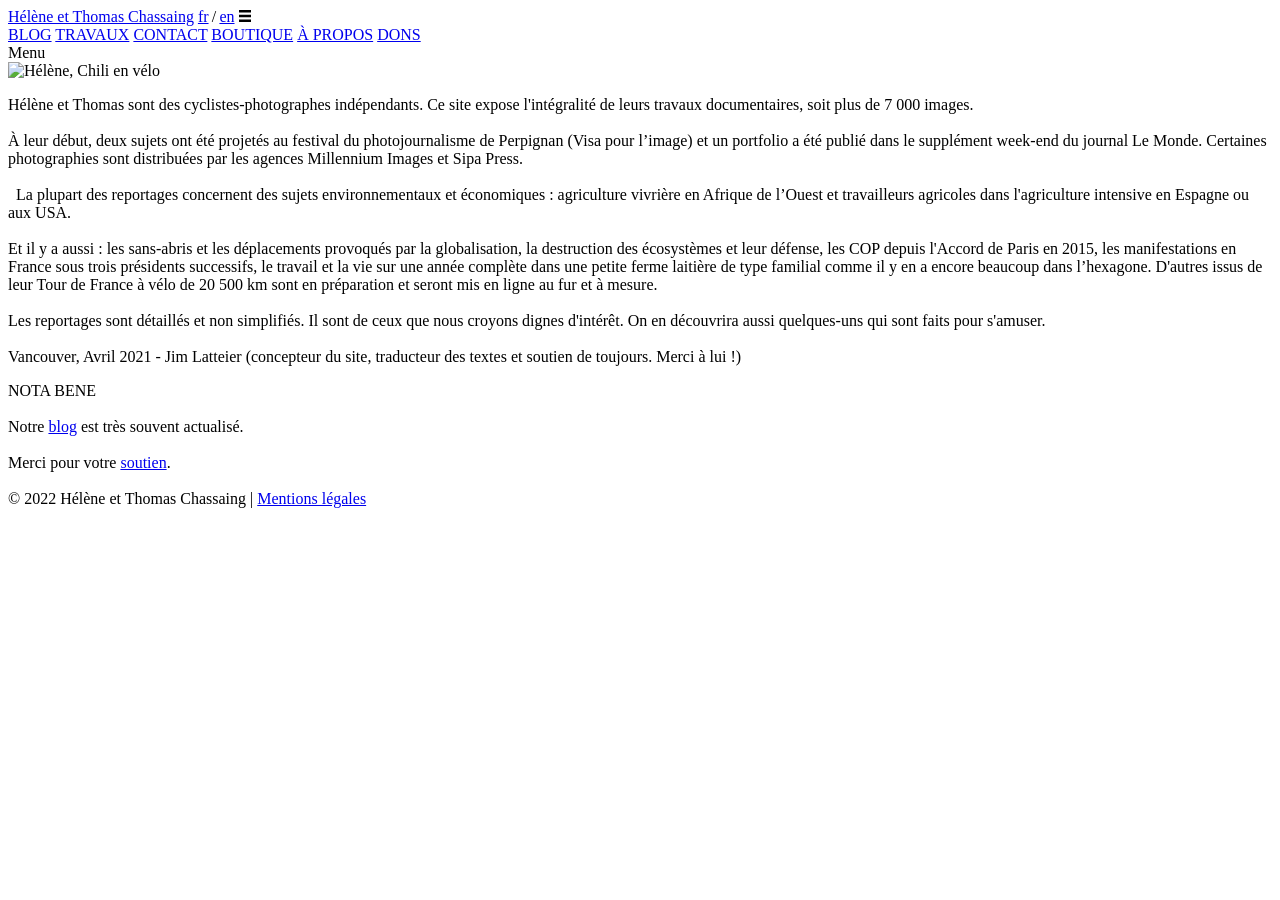
==== docs/index.html @ 3aeffdab "Modified sidebar styling." ====
<!DOCTYPE html>
<html lang="">
  <head>
    <meta charset="utf-8">
    <meta http-equiv="X-UA-Compatible" content="IE=edge">
    <!-- Meta -->
    <meta name="title" content="Hélène et Thomas Chassaing | Photographie">
    <meta name="description" content="Reporters voyageurs à vélo. Travaux documentaires sur l'agriculture, l'énergie, les COPs, les changements climatiques, les luttes sociales, entre autres.">
    <meta name="viewport" content="width=device-width, initial-scale=1.0">
    <!-- CSS -->
    <link rel="stylesheet" href="https://fonts.googleapis.com/css?family=Raleway">
    <link rel="stylesheet" href="https://fonts.googleapis.com/css?family=Lato&subset=latin,latin-ext">    
    <link rel="stylesheet" href="/css/custom.css">
    
<title>Hélène et Thomas Chassaing | Photographie</title>

  </head>
  <body>
    <span class="clearfix">
        <a class="title" href="/index-fr.html">Hélène et Thomas Chassaing</a>
        <span class="lang float-right"><a href="/index-fr.html">fr</a>&thinsp;/&thinsp;<a href="/index-en.html">en</a></span>
        <svg class="menuicon float-right" onclick="toggleMenu()" viewBox="0 0 10 10" width="0.75em" height="0.75em" stroke="currentColor" stroke-width="2">
            <path d="M0,1 10,1 M0,5 10,5 M0,9 10,9" />
        </svg>
        <div id="menu" class="menulist">
            <a href="/blog-fr.html">BLOG</a>
            <a href="/reportage-fr.html">TRAVAUX</a>
            <a href="/contact-fr.html">CONTACT</a>
            <a href="/boutique-fr.html">BOUTIQUE</a>
            <a href="/about-fr.html">À PROPOS</a>
            <a href="/donations-fr.html">DONS</a>
        </div>
        <span class="menulabel float-right">Menu</span>
    </span>
    <br>
    <script>
    function toggleMenu(){
      var nav = document.getElementById('menu');
      nav.classList.toggle('open-menulist');
    }
    </script>
    <div class="content-wrapper">
        
        

<div class="with-sidebar">
        
<div class="img-text-flex">
    <div>
        <img class="animate image-margin frontpage-slides" src="/frontpage/index_img_1.jpg" alt="Hélène, Chili en vélo">
        <img class="animate image-margin frontpage-slides" src="/frontpage/index_img_2.jpg" alt="Chili, le matin">
        <img class="animate image-margin frontpage-slides" src="/frontpage/index_img_3.jpg" alt="Chez nous au Dakota">
        <img class="animate image-margin frontpage-slides" src="/frontpage/index_img_4.jpg" alt="Thomas à Montauban">
        <img class="animate image-margin frontpage-slides" src="/frontpage/index_img_5.jpg" alt="Crevée après 50 km">
        <img class="animate image-margin frontpage-slides" src="/frontpage/index_img_6.jpg" alt="Prendre des nouvelles sur la route">
        <img class="animate image-margin frontpage-slides" src="/frontpage/index_img_7.jpg" alt="Thomas et les argentiques">
        <img class="animate image-margin frontpage-slides" src="/frontpage/index_img_8.jpg" alt="Hélène en chambre noire">
    </div>
    <div>
        <p>Hélène et Thomas sont des cyclistes-photographes indépendants. Ce site expose l'intégralité de leurs travaux documentaires, soit plus de 7 000 images.<br><br>

À leur début, deux sujets ont été projetés au festival du photojournalisme de Perpignan (Visa pour l’image) et un portfolio a été publié dans le supplément week-end du journal Le Monde. Certaines photographies sont distribuées par les agences Millennium Images et Sipa Press.<br><br>

  La plupart des reportages concernent des sujets environnementaux et économiques : agriculture vivrière en Afrique de l’Ouest et travailleurs agricoles dans l'agriculture intensive en Espagne ou aux USA.<br><br>

Et il y a aussi : les sans-abris et les déplacements provoqués par la globalisation, la destruction des écosystèmes et leur défense, les COP depuis l'Accord de Paris en 2015, les manifestations en France sous trois présidents successifs, le travail et la vie sur une année complète dans une petite ferme laitière de type familial comme il y en a encore beaucoup dans l’hexagone. D'autres issus de leur Tour de France à vélo de 20 500 km sont en préparation et seront mis en ligne au fur et à mesure.<br><br>

Les reportages sont détaillés et non simplifiés. Il sont de ceux que nous croyons dignes d'intérêt. On en découvrira aussi quelques-uns qui sont faits pour s'amuser.<br><br>

Vancouver, Avril 2021 - Jim Latteier (concepteur du site, traducteur des textes et soutien de toujours. Merci à lui !)</p>
    </div>
</div>

<div>
    <div class="notabene">NOTA BENE</div>
    <br>
    <div class="sidebar">
        Notre <a href="blog-fr.html" style="text-decoration:underline;">blog</a> est très souvent actualisé.
        <br><br>
        Merci pour votre <a href="donations-fr.html" style="text-decoration:underline;">soutien</a>.
    </div>
</div>

</div>
<br>
<script>
var myIndex = 0;
carousel();
function carousel() {
  var i;
  var x = document.getElementsByClassName("animate");
  for (i = 0; i < x.length; i++) {
    x[i].style.display = "none";
  }
  myIndex++;
  if (myIndex > x.length) {myIndex = 8}
  x[myIndex-1].style.display = "block";
  x[myIndex-1].style.margin = "var(-s2)";
  setTimeout(carousel, 5000);
}
</script>


        
        
        <footer>
        
            <span class="copyright">&copy;&nbsp;2022 Hélène et Thomas Chassaing&nbsp;|&nbsp;<a class="copyinfo" href="/information-fr.html">Mentions légales</a></span>
        
        </footer>
    </div>
  </body>
</html>
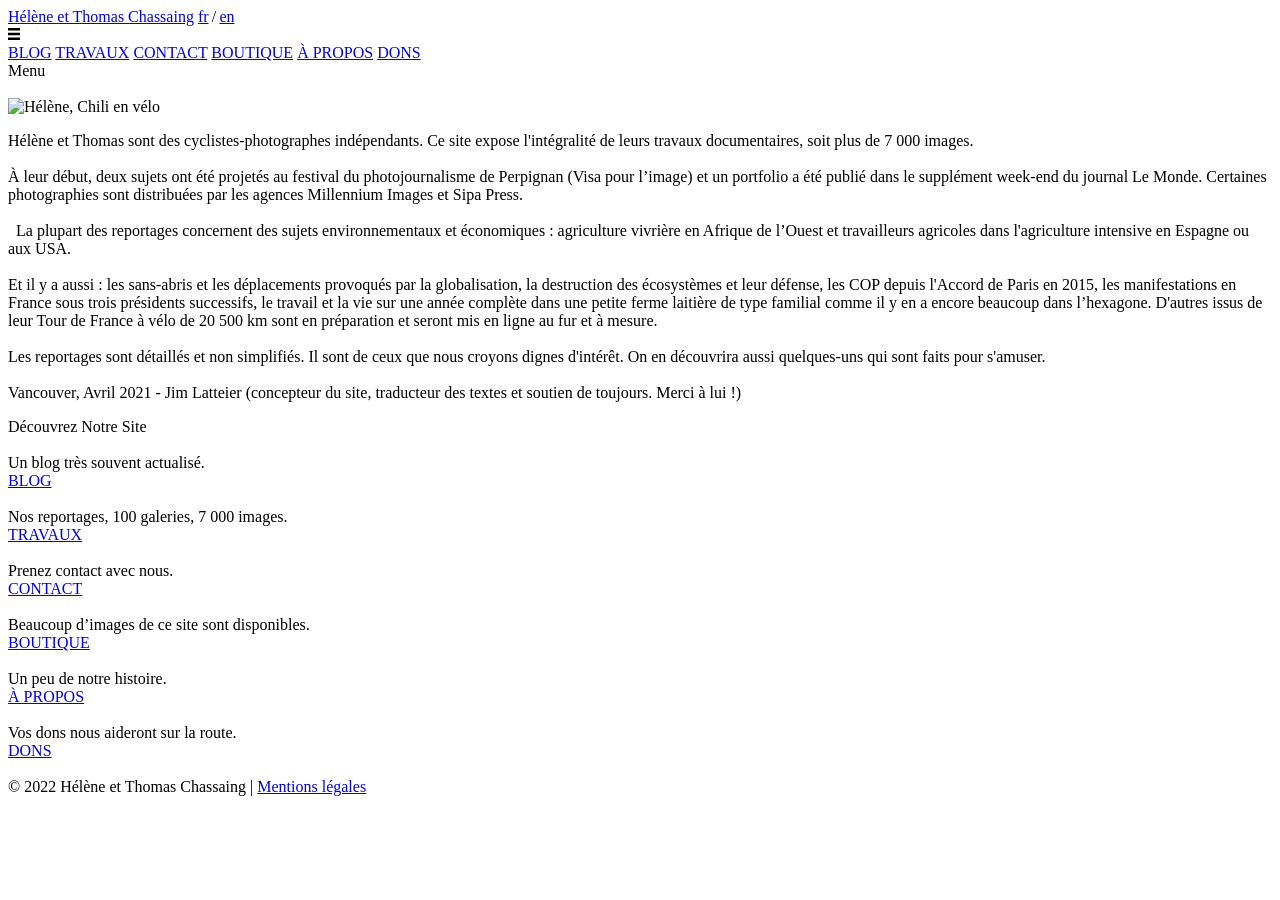
==== commit aa77e3d6: "The hamburger menu is replace by a sidebar on desktop screens." ====
--- a/docs/index.html
+++ b/docs/index.html
@@ -19,18 +19,23 @@
     <span class="clearfix">
         <a class="title" href="/index-fr.html">Hélène et Thomas Chassaing</a>
         <span class="lang float-right"><a href="/index-fr.html">fr</a>&thinsp;/&thinsp;<a href="/index-en.html">en</a></span>
-        <svg class="menuicon float-right" onclick="toggleMenu()" viewBox="0 0 10 10" width="0.75em" height="0.75em" stroke="currentColor" stroke-width="2">
-            <path d="M0,1 10,1 M0,5 10,5 M0,9 10,9" />
-        </svg>
-        <div id="menu" class="menulist">
-            <a href="/blog-fr.html">BLOG</a>
-            <a href="/reportage-fr.html">TRAVAUX</a>
-            <a href="/contact-fr.html">CONTACT</a>
-            <a href="/boutique-fr.html">BOUTIQUE</a>
-            <a href="/about-fr.html">À PROPOS</a>
-            <a href="/donations-fr.html">DONS</a>
+
+        <div class="small-or-non-index">
+            <svg class="menuicon float-right" onclick="toggleMenu()" viewBox="0 0 10 10" width="0.75em" height="0.75em" stroke="currentColor" stroke-width="2">
+                <path d="M0,1 10,1 M0,5 10,5 M0,9 10,9" />
+            </svg>
+            <div id="menu" class="menulist">
+                <a href="/blog-fr.html">BLOG</a>
+                <a href="/reportage-fr.html">TRAVAUX</a>
+                <a href="/contact-fr.html">CONTACT</a>
+                <a href="/boutique-fr.html">BOUTIQUE</a>
+                <a href="/about-fr.html">À PROPOS</a>
+                <a href="/donations-fr.html">DONS</a>
+            </div>
+            <span class="menulabel float-right">Menu</span>
+            </div>
         </div>
-        <span class="menulabel float-right">Menu</span>
+    
     </span>
     <br>
     <script>
@@ -73,13 +78,27 @@
     </div>
 </div>
 
-<div>
-    <div class="notabene">NOTA BENE</div>
+<div class="desktop-only">
+    <div class="desktop-menu">Découvrez Notre Site</div>
     <br>
     <div class="sidebar">
-        Notre <a href="blog-fr.html" style="text-decoration:underline;">blog</a> est très souvent actualisé.
+        Un blog très souvent actualisé.<br>
+        <a href="blog-fr.html" style="text-decoration:underline;">BLOG</a>
         <br><br>
-        Merci pour votre <a href="donations-fr.html" style="text-decoration:underline;">soutien</a>.
+        Nos reportages, 100 galeries, 7 000 images.<br>
+        <a href="reportage-fr.html" style="text-decoration:underline;">TRAVAUX</a>
+        <br><br>
+        Prenez contact avec nous.<br>
+        <a href="contact-fr.html" style="text-decoration:underline;">CONTACT</a>
+        <br><br>
+        Beaucoup d’images de ce site sont disponibles.<br>
+        <a href="boutique-fr.html" style="text-decoration:underline;">BOUTIQUE</a>
+        <br><br>
+        Un peu de notre histoire.<br>
+        <a href="about-fr.html" style="text-decoration:underline;">À PROPOS</a>
+        <br><br>
+        Vos dons nous aideront sur la route.<br>
+        <a href="donations-fr.html" style="text-decoration:underline;">DONS</a>
     </div>
 </div>
 
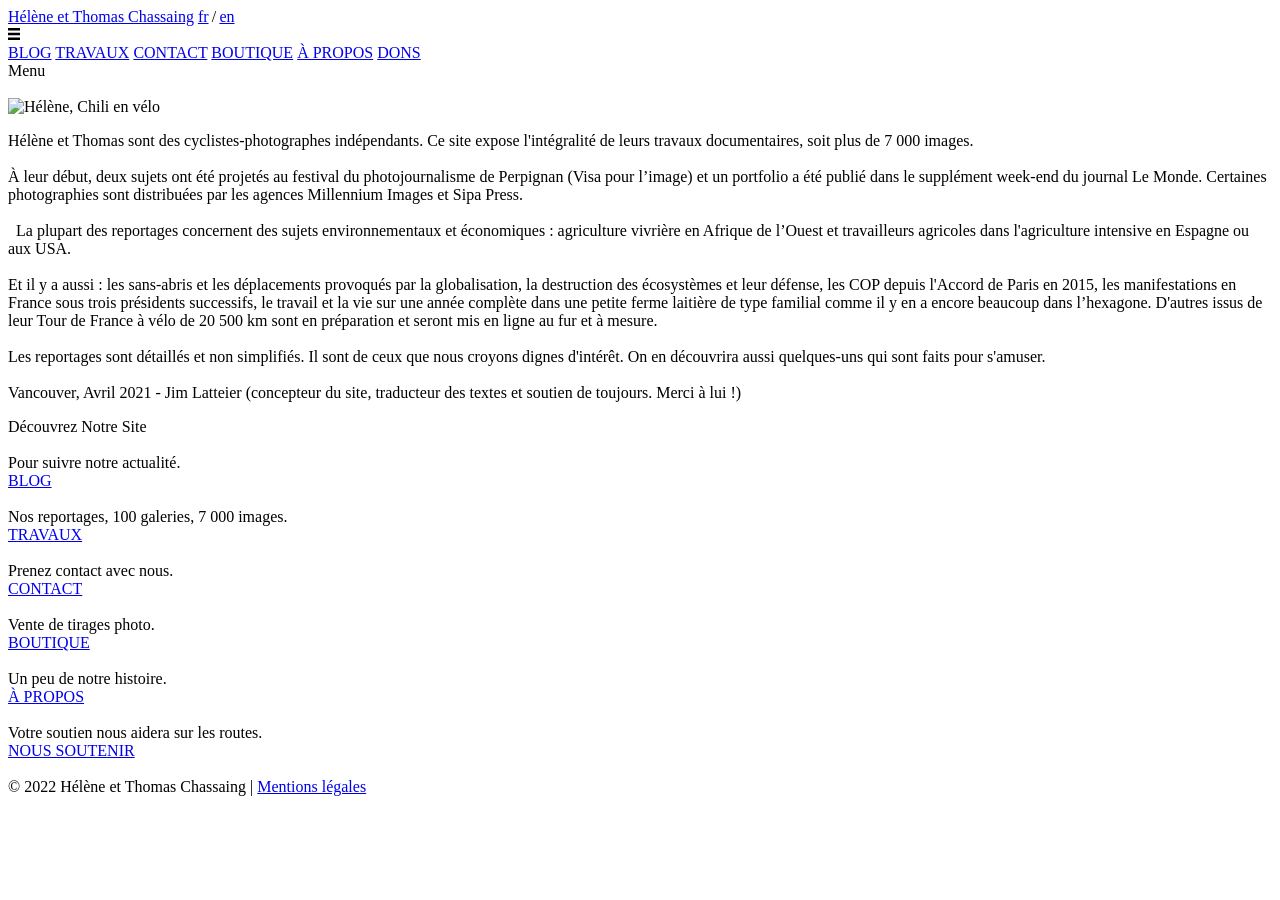
==== commit 8dd6e689: "Modified sidebar styling." ====
--- a/docs/index.html
+++ b/docs/index.html
@@ -82,23 +82,23 @@
     <div class="desktop-menu">Découvrez Notre Site</div>
     <br>
     <div class="sidebar">
-        Un blog très souvent actualisé.<br>
-        <a href="blog-fr.html" style="text-decoration:underline;">BLOG</a>
+        Pour suivre notre actualité.<br>
+        <a class="side-item" href="blog-fr.html">BLOG</a>
         <br><br>
         Nos reportages, 100 galeries, 7 000 images.<br>
-        <a href="reportage-fr.html" style="text-decoration:underline;">TRAVAUX</a>
+        <a class="side-item" href="reportage-fr.html">TRAVAUX</a>
         <br><br>
         Prenez contact avec nous.<br>
-        <a href="contact-fr.html" style="text-decoration:underline;">CONTACT</a>
+        <a class="side-item" href="contact-fr.html">CONTACT</a>
         <br><br>
-        Beaucoup d’images de ce site sont disponibles.<br>
-        <a href="boutique-fr.html" style="text-decoration:underline;">BOUTIQUE</a>
+        Vente de tirages photo.<br>
+        <a class="side-item" href="boutique-fr.html">BOUTIQUE</a>
         <br><br>
         Un peu de notre histoire.<br>
-        <a href="about-fr.html" style="text-decoration:underline;">À PROPOS</a>
+        <a class="side-item" href="about-fr.html">À PROPOS</a>
         <br><br>
-        Vos dons nous aideront sur la route.<br>
-        <a href="donations-fr.html" style="text-decoration:underline;">DONS</a>
+        Votre soutien nous aidera sur les routes.<br>
+        <a class="side-item" href="donations-fr.html">NOUS SOUTENIR</a>
     </div>
 </div>
 
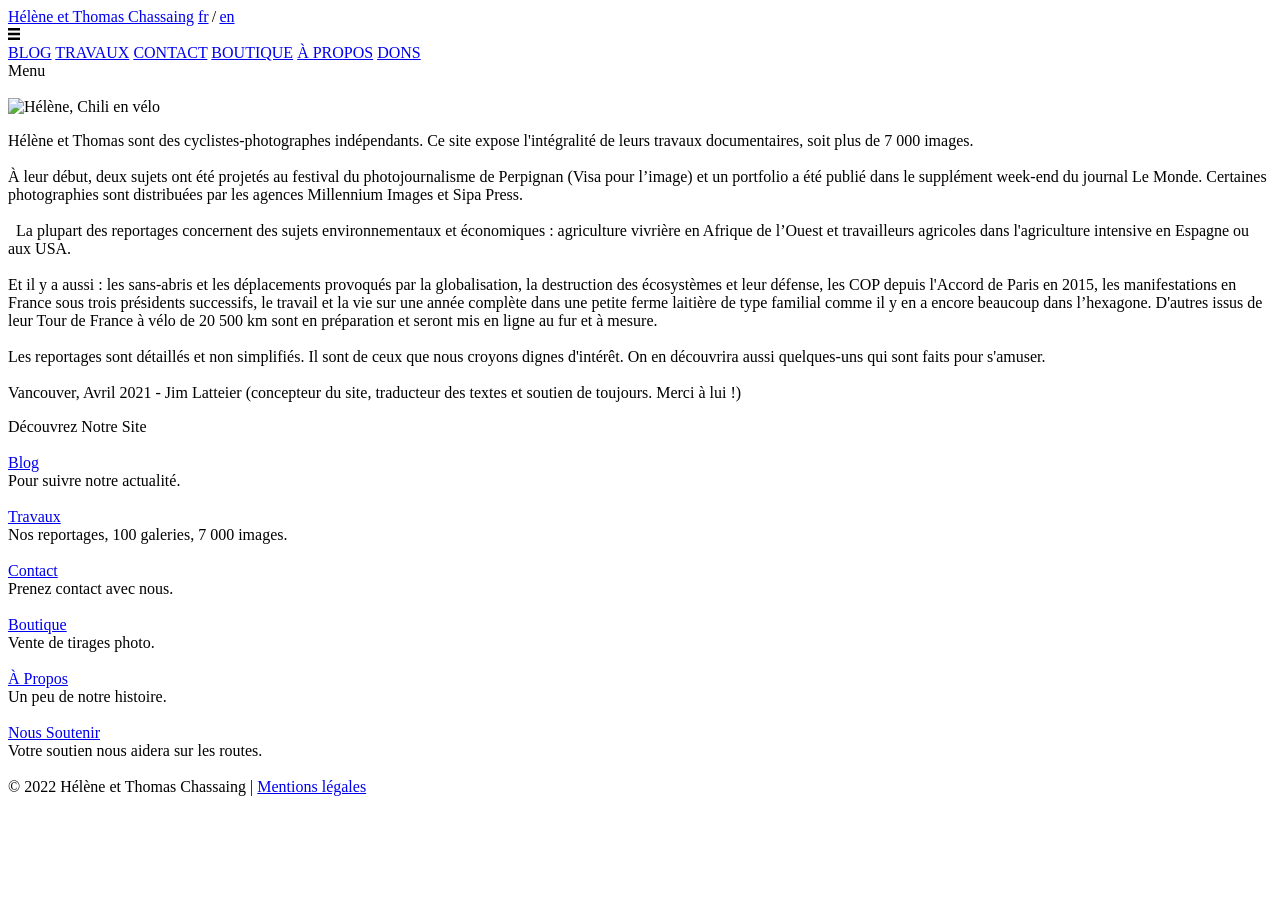
==== commit 4b3899d8: "Modified sidebar styling." ====
--- a/docs/index.html
+++ b/docs/index.html
@@ -82,23 +82,23 @@
     <div class="desktop-menu">Découvrez Notre Site</div>
     <br>
     <div class="sidebar">
-        Pour suivre notre actualité.<br>
-        <a class="side-item" href="blog-fr.html">BLOG</a>
+        <a class="side-item" href="blog-fr.html">Blog</a><br>
+        Pour suivre notre actualité.
         <br><br>
-        Nos reportages, 100 galeries, 7 000 images.<br>
-        <a class="side-item" href="reportage-fr.html">TRAVAUX</a>
+        <a class="side-item" href="reportage-fr.html">Travaux</a><br>
+        Nos reportages, 100 galeries, 7 000 images.
         <br><br>
-        Prenez contact avec nous.<br>
-        <a class="side-item" href="contact-fr.html">CONTACT</a>
+        <a class="side-item" href="contact-fr.html">Contact</a><br>
+        Prenez contact avec nous.
         <br><br>
-        Vente de tirages photo.<br>
-        <a class="side-item" href="boutique-fr.html">BOUTIQUE</a>
+        <a class="side-item" href="boutique-fr.html">Boutique</a><br>
+        Vente de tirages photo.
         <br><br>
-        Un peu de notre histoire.<br>
-        <a class="side-item" href="about-fr.html">À PROPOS</a>
+        <a class="side-item" href="about-fr.html">À Propos</a><br>
+        Un peu de notre histoire.
         <br><br>
-        Votre soutien nous aidera sur les routes.<br>
-        <a class="side-item" href="donations-fr.html">NOUS SOUTENIR</a>
+        <a class="side-item" href="donations-fr.html">Nous Soutenir</a><br>
+        Votre soutien nous aidera sur les routes.
     </div>
 </div>
 
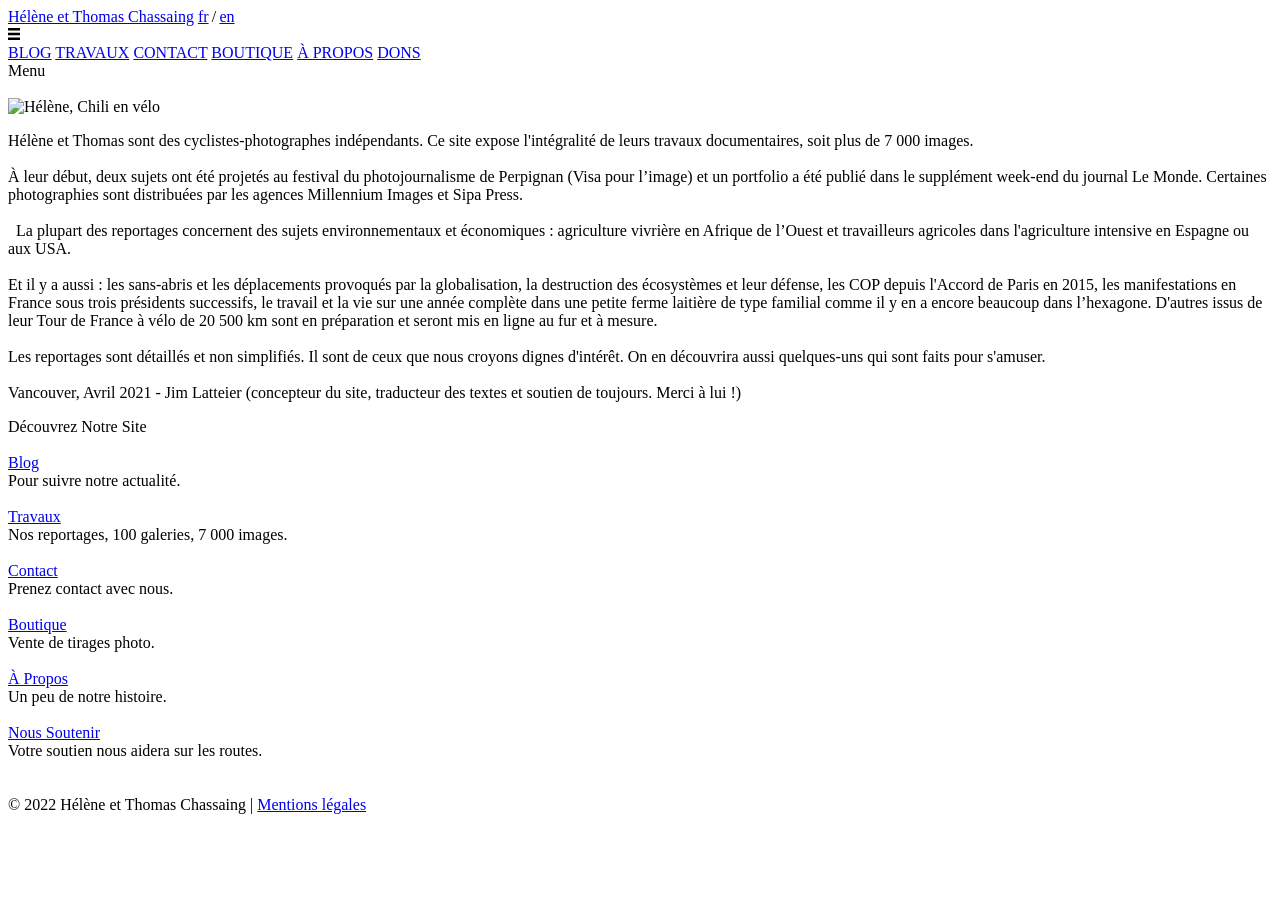
==== commit 183eaafb: "Modified sidebar styling." ====
--- a/docs/index.html
+++ b/docs/index.html
@@ -99,6 +99,7 @@
         <br><br>
         <a class="side-item" href="donations-fr.html">Nous Soutenir</a><br>
         Votre soutien nous aidera sur les routes.
+        <br><br>
     </div>
 </div>
 
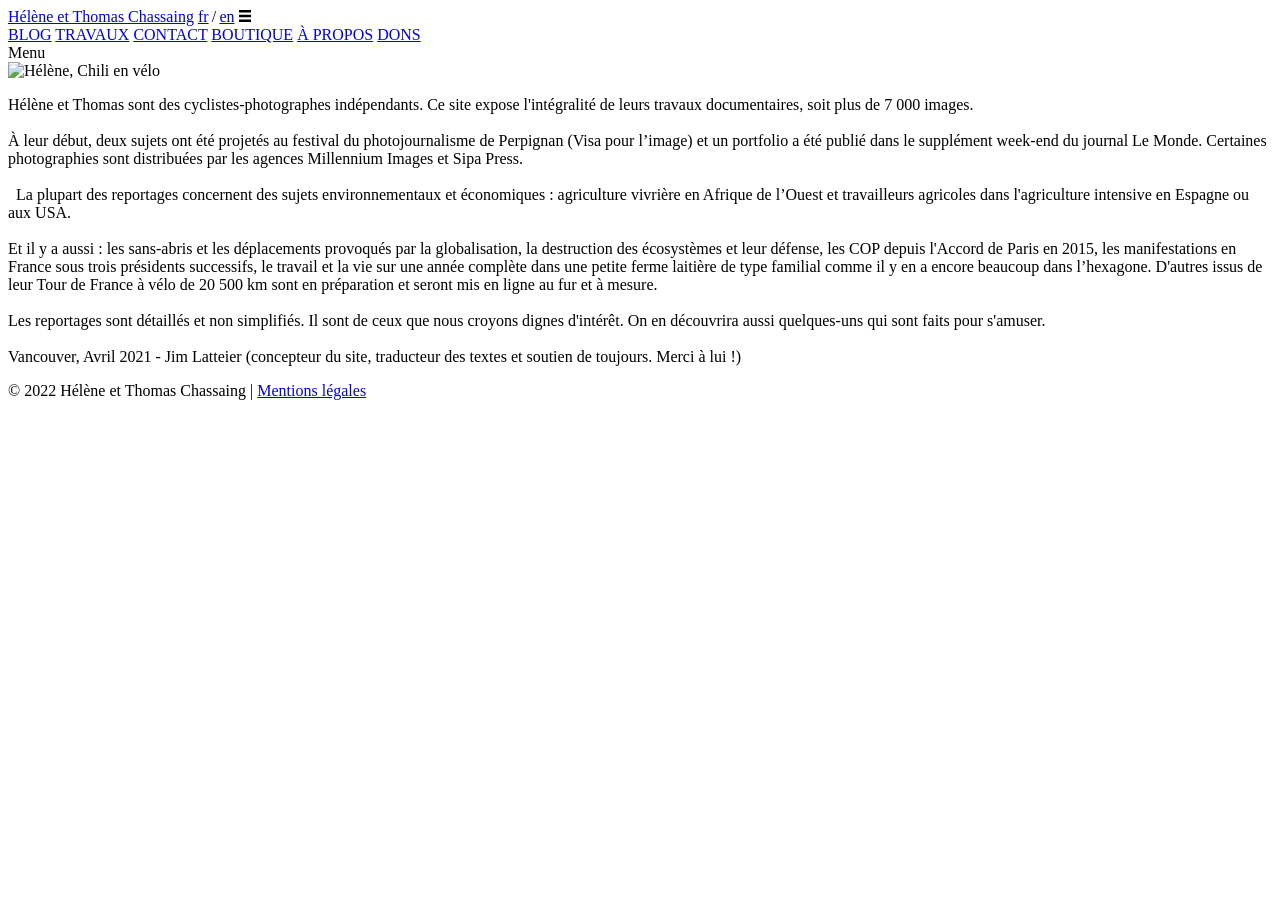
==== commit 650b97fb: "Roll back to pre-sidebar index layout." ====
--- a/docs/index.html
+++ b/docs/index.html
@@ -11,6 +11,11 @@
     <link rel="stylesheet" href="https://fonts.googleapis.com/css?family=Raleway">
     <link rel="stylesheet" href="https://fonts.googleapis.com/css?family=Lato&subset=latin,latin-ext">    
     <link rel="stylesheet" href="/css/custom.css">
+    <!-- Goatcounter analytics -->
+    <script data-goatcounter="https://helene-thomas-chassaing.goatcounter.com/count"
+        data-goatcounter-settings='{"no_events": true}' 
+        async src="//gc.zgo.at/count.js">
+    </script>
     
 <title>Hélène et Thomas Chassaing | Photographie</title>
 
@@ -19,23 +24,18 @@
     <span class="clearfix">
         <a class="title" href="/index-fr.html">Hélène et Thomas Chassaing</a>
         <span class="lang float-right"><a href="/index-fr.html">fr</a>&thinsp;/&thinsp;<a href="/index-en.html">en</a></span>
-
-        <div class="small-or-non-index">
-            <svg class="menuicon float-right" onclick="toggleMenu()" viewBox="0 0 10 10" width="0.75em" height="0.75em" stroke="currentColor" stroke-width="2">
-                <path d="M0,1 10,1 M0,5 10,5 M0,9 10,9" />
-            </svg>
-            <div id="menu" class="menulist">
-                <a href="/blog-fr.html">BLOG</a>
-                <a href="/reportage-fr.html">TRAVAUX</a>
-                <a href="/contact-fr.html">CONTACT</a>
-                <a href="/boutique-fr.html">BOUTIQUE</a>
-                <a href="/about-fr.html">À PROPOS</a>
-                <a href="/donations-fr.html">DONS</a>
-            </div>
-            <span class="menulabel float-right">Menu</span>
-            </div>
+        <svg class="menuicon float-right" onclick="toggleMenu()" viewBox="0 0 10 10" width="0.75em" height="0.75em" stroke="currentColor" stroke-width="2">
+            <path d="M0,1 10,1 M0,5 10,5 M0,9 10,9" />
+        </svg>
+        <div id="menu" class="menulist">
+            <a href="/blog-fr.html">BLOG</a>
+            <a href="/reportage-fr.html">TRAVAUX</a>
+            <a href="/contact-fr.html">CONTACT</a>
+            <a href="/boutique-fr.html">BOUTIQUE</a>
+            <a href="/about-fr.html">À PROPOS</a>
+            <a href="/donations-fr.html">DONS</a>
         </div>
-    
+        <span class="menulabel float-right">Menu</span>
     </span>
     <br>
     <script>
@@ -48,7 +48,6 @@
         
         
 
-<div class="with-sidebar">
         
 <div class="img-text-flex">
     <div>
@@ -78,33 +77,6 @@
     </div>
 </div>
 
-<div class="desktop-only">
-    <div class="desktop-menu">Découvrez Notre Site</div>
-    <br>
-    <div class="sidebar">
-        <a class="side-item" href="blog-fr.html">Blog</a><br>
-        Pour suivre notre actualité.
-        <br><br>
-        <a class="side-item" href="reportage-fr.html">Travaux</a><br>
-        Nos reportages, 100 galeries, 7 000 images.
-        <br><br>
-        <a class="side-item" href="contact-fr.html">Contact</a><br>
-        Prenez contact avec nous.
-        <br><br>
-        <a class="side-item" href="boutique-fr.html">Boutique</a><br>
-        Vente de tirages photo.
-        <br><br>
-        <a class="side-item" href="about-fr.html">À Propos</a><br>
-        Un peu de notre histoire.
-        <br><br>
-        <a class="side-item" href="donations-fr.html">Nous Soutenir</a><br>
-        Votre soutien nous aidera sur les routes.
-        <br><br>
-    </div>
-</div>
-
-</div>
-<br>
 <script>
 var myIndex = 0;
 carousel();
@@ -132,4 +104,4 @@
         </footer>
     </div>
   </body>
-</html>
+</html>
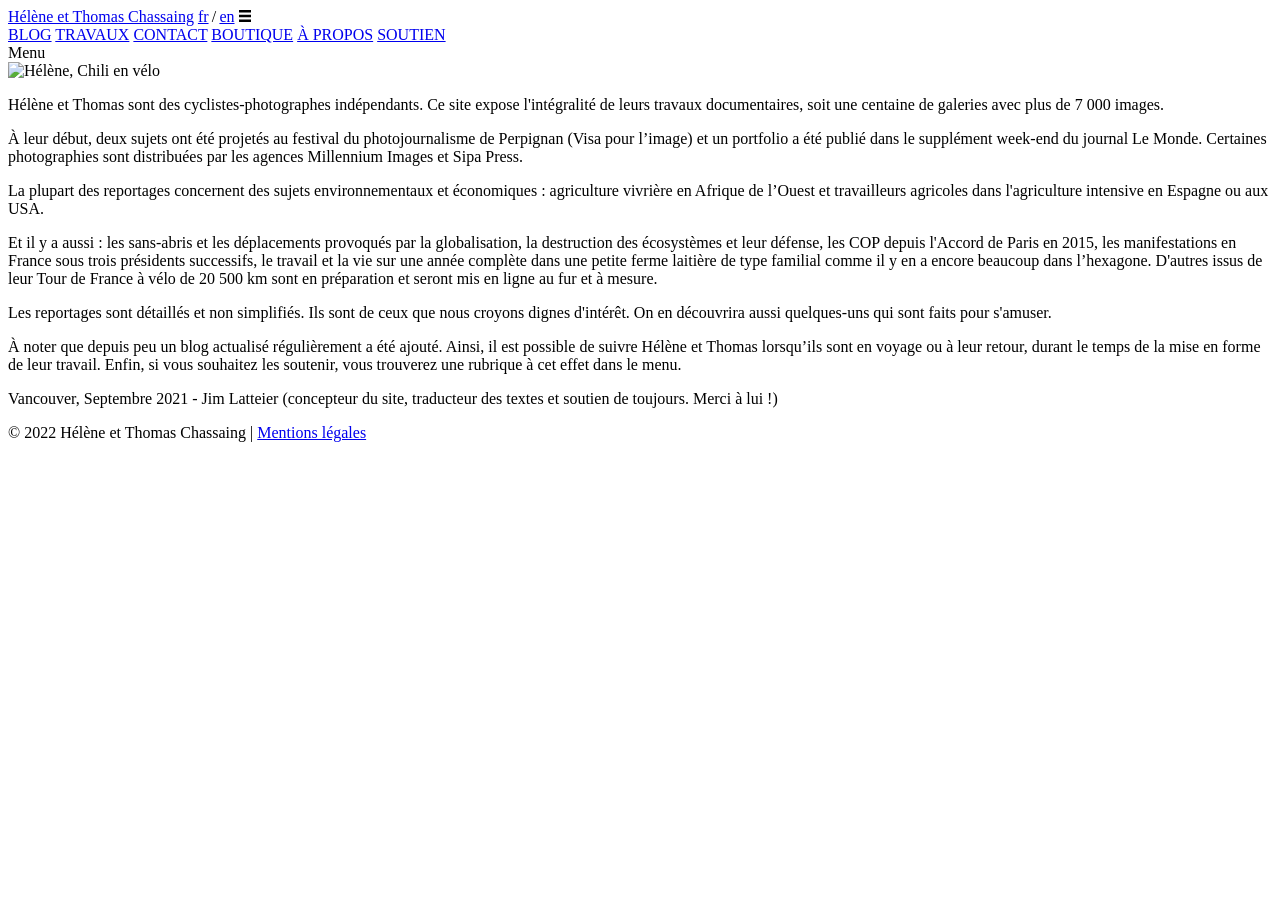
==== commit dc711c07: "Updated blog (post 21) and added a contact email to blog sidebar." ====
--- a/docs/index.html
+++ b/docs/index.html
@@ -33,7 +33,7 @@
             <a href="/contact-fr.html">CONTACT</a>
             <a href="/boutique-fr.html">BOUTIQUE</a>
             <a href="/about-fr.html">À PROPOS</a>
-            <a href="/donations-fr.html">DONS</a>
+            <a href="/donations-fr.html">SOUTIEN</a>
         </div>
         <span class="menulabel float-right">Menu</span>
     </span>
@@ -61,19 +61,21 @@
         <img class="animate image-margin frontpage-slides" src="/frontpage/index_img_8.jpg" alt="Hélène en chambre noire">
     </div>
     <div>
-        <p>Hélène et Thomas sont des cyclistes-photographes indépendants. Ce site expose l'intégralité de leurs travaux documentaires, soit plus de 7 000 images.<br><br>
+        
+<p>Hélène et Thomas sont des cyclistes-photographes indépendants. Ce site expose l'intégralité de leurs travaux documentaires, soit une centaine de galeries avec plus de 7 000 images.</p>
 
-À leur début, deux sujets ont été projetés au festival du photojournalisme de Perpignan (Visa pour l’image) et un portfolio a été publié dans le supplément week-end du journal Le Monde. Certaines photographies sont distribuées par les agences Millennium Images et Sipa Press.<br><br>
+<p>À leur début, deux sujets ont été projetés au festival du photojournalisme de Perpignan (Visa pour l’image) et un portfolio a été publié dans le supplément week-end du journal Le Monde. Certaines photographies sont distribuées par les agences Millennium Images et Sipa Press.</p>
 
- - -La plupart des reportages concernent des sujets environnementaux et économiques : agriculture vivrière en Afrique de l’Ouest et travailleurs agricoles dans l'agriculture intensive en Espagne ou aux USA.<br><br>
+<p>La plupart des reportages concernent des sujets environnementaux et économiques : agriculture vivrière en Afrique de l’Ouest et travailleurs agricoles dans l'agriculture intensive en Espagne ou aux USA.</p>
 
-Et il y a aussi : les sans-abris et les déplacements provoqués par la globalisation, la destruction des écosystèmes et leur défense, les COP depuis l'Accord de Paris en 2015, les manifestations en France sous trois présidents successifs, le travail et la vie sur une année complète dans une petite ferme laitière de type familial comme il y en a encore beaucoup dans l’hexagone. D'autres issus de leur Tour de France à vélo de 20 500 km sont en préparation et seront mis en ligne au fur et à mesure.<br><br>
+<p>Et il y a aussi : les sans-abris et les déplacements provoqués par la globalisation, la destruction des écosystèmes et leur défense, les COP depuis l'Accord de Paris en 2015, les manifestations en France sous trois présidents successifs, le travail et la vie sur une année complète dans une petite ferme laitière de type familial comme il y en a encore beaucoup dans l’hexagone. D'autres issus de leur Tour de France à vélo de 20 500 km sont en préparation et seront mis en ligne au fur et à mesure.</p>
 
-Les reportages sont détaillés et non simplifiés. Il sont de ceux que nous croyons dignes d'intérêt. On en découvrira aussi quelques-uns qui sont faits pour s'amuser.<br><br>
+<p>Les reportages sont détaillés et non simplifiés. Ils sont de ceux que nous croyons dignes d'intérêt. On en découvrira aussi quelques-uns qui sont faits pour s'amuser.</p>
 
-Vancouver, Avril 2021 - Jim Latteier (concepteur du site, traducteur des textes et soutien de toujours. Merci à lui !)</p>
+<p>À noter que depuis peu un blog actualisé régulièrement a été ajouté. Ainsi, il est possible de suivre Hélène et Thomas lorsqu’ils sont en voyage ou à leur retour, durant le temps de la mise en forme de leur travail. Enfin, si vous souhaitez les soutenir, vous trouverez une rubrique à cet effet dans le menu.</p>
+
+<p>Vancouver, Septembre 2021 - Jim Latteier (concepteur du site, traducteur des textes et soutien de toujours. Merci à lui !)</p>
+
     </div>
 </div>
 
